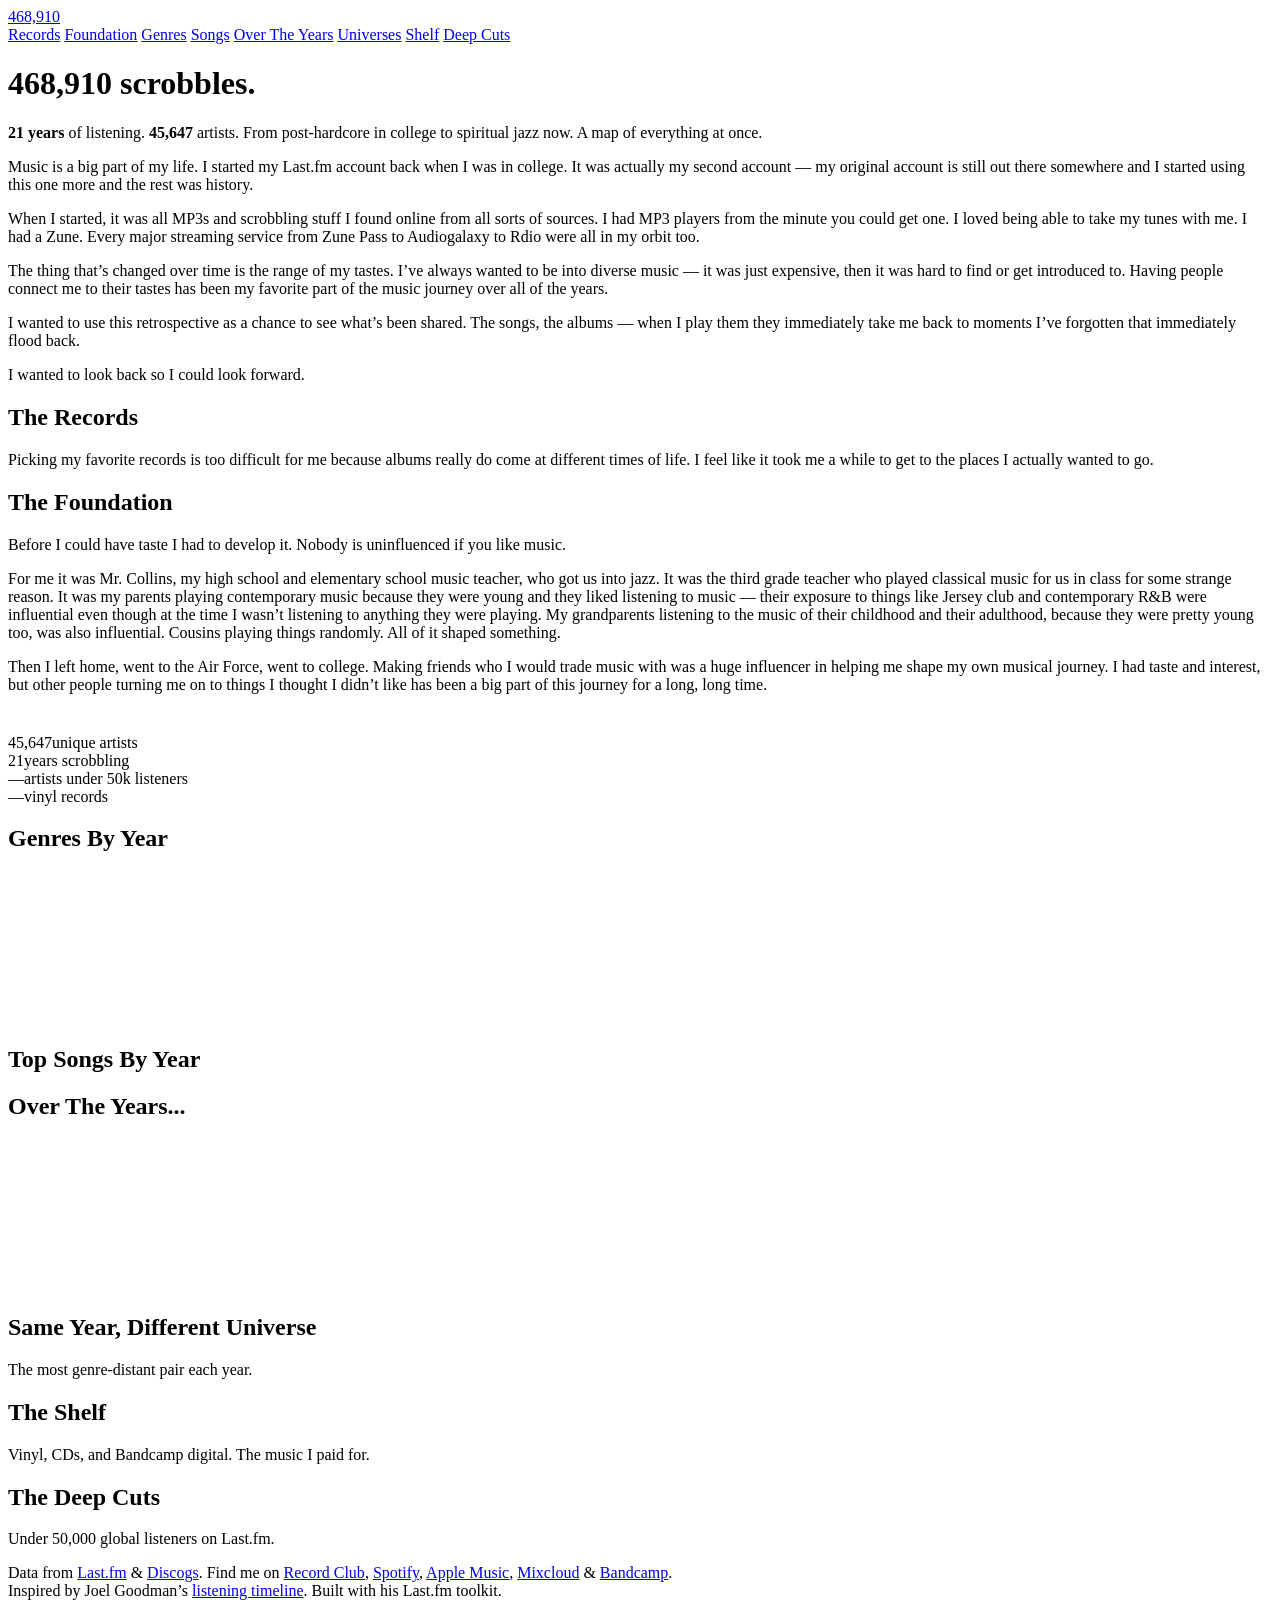
==== index.html @ 442b8048 "Add Bandcamp digital + Deerhunter CD to shelf, update display Shelf now shows vinyl, CD, and digital" ====
<!DOCTYPE html>
<html lang="en">
<head>
<meta charset="utf-8">
<meta name="viewport" content="width=device-width, initial-scale=1">
<meta name="apple-mobile-web-app-capable" content="yes">
<meta name="apple-mobile-web-app-status-bar-style" content="black-translucent">
<meta name="theme-color" content="#0a0a0f">
<title>Ron's Listening Journey</title>
<meta property="og:title" content="Ron's Listening Journey">
<meta name="description" content="A retrospective on Ron's eclectic music journey that's still ongoing. Powered by 21 years of Last.fm history, vinyl collection and thousands of playlists served.">
<meta property="og:description" content="A retrospective on Ron's eclectic music journey that's still ongoing. Powered by 21 years of Last.fm history, vinyl collection and thousands of playlists served.">
<meta property="og:type" content="website">
<meta property="og:url" content="https://listening.ronbronson.com/">
<meta property="og:image" content="https://listening.ronbronson.com/og-image.png">
<meta name="twitter:card" content="summary_large_image">
<meta name="twitter:title" content="Ron's Listening Journey">
<meta name="twitter:description" content="A retrospective on Ron's eclectic music journey that's still ongoing. Powered by 21 years of Last.fm history, vinyl collection and thousands of playlists served.">
<meta name="twitter:image" content="https://listening.ronbronson.com/og-image.png">
<link rel="manifest" href="manifest.json">
<link href="https://fonts.googleapis.com/css2?family=JetBrains+Mono:wght@400;700&family=Instrument+Sans:wght@400;600;700&family=Instrument+Serif&display=swap" rel="stylesheet">
<link rel="stylesheet" href="style.css">
</head>
<body>

<!-- Sticky Nav -->
<nav id="nav">
  <div class="nav-inner">
    <a href="#top" class="nav-brand mono">468,910</a>
    <div class="nav-links">
      <a href="#records">Records</a>
      <a href="#before">Foundation</a>
      <a href="#palette">Genres</a>
      <a href="#songs">Songs</a>
      <a href="#stays">Over The Years</a>
      <a href="#universes">Universes</a>
      <a href="#shelf">Shelf</a>
      <a href="#deep">Deep Cuts</a>
    </div>
  </div>
</nav>

<!-- Hero -->
<header class="hero" id="top">
  <h1><span class="num">468,910</span> scrobbles.</h1>
  <p class="sub">
    <strong>21 years</strong> of listening. <strong>45,647</strong> artists.
    From post-hardcore in college to spiritual jazz now.
    A map of everything at once.
  </p>
  <div class="last-scrobble" id="last-scrobble"></div>
</header>

<!-- Intro -->
<section class="prose" id="intro">
  <p>Music is a big part of my life. I started my Last.fm account back when I was in college. It was actually my second account &mdash; my original account is still out there somewhere and I started using this one more and the rest was history.</p>
  <p>When I started, it was all MP3s and scrobbling stuff I found online from all sorts of sources. I had MP3 players from the minute you could get one. I loved being able to take my tunes with me. I had a Zune. Every major streaming service from Zune Pass to Audiogalaxy to Rdio were all in my orbit too.</p>
  <p>The thing that&rsquo;s changed over time is the range of my tastes. I&rsquo;ve always wanted to be into diverse music &mdash; it was just expensive, then it was hard to find or get introduced to. Having people connect me to their tastes has been my favorite part of the music journey over all of the years.</p>
  <p>I wanted to use this retrospective as a chance to see what&rsquo;s been shared. The songs, the albums &mdash; when I play them they immediately take me back to moments I&rsquo;ve forgotten that immediately flood back.</p>
  <p class="kicker">I wanted to look back so I could look forward.</p>
</section>

<!-- Memorable Records -->
<section id="records">
  <h2>The Records</h2>
  <p class="lede">Picking my favorite records is too difficult for me because albums really do come at different times of life. I feel like it took me a while to get to the places I actually wanted to go.</p>
  <div class="album-grid" id="album-grid"></div>
</section>

<!-- The Foundation -->
<section id="before">
  <h2>The Foundation</h2>
  <div class="prose" style="padding:0;margin-bottom:2.5rem">
    <p>Before I could have taste I had to develop it. Nobody is uninfluenced if you like music.</p>
    <p>For me it was Mr. Collins, my high school and elementary school music teacher, who got us into jazz. It was the third grade teacher who played classical music for us in class for some strange reason. It was my parents playing contemporary music because they were young and they liked listening to music &mdash; their exposure to things like Jersey club and contemporary R&amp;B were influential even though at the time I wasn&rsquo;t listening to anything they were playing. My grandparents listening to the music of their childhood and their adulthood, because they were pretty young too, was also influential. Cousins playing things randomly. All of it shaped something.</p>
    <p>Then I left home, went to the Air Force, went to college. Making friends who I would trade music with was a huge influencer in helping me shape my own musical journey. I had taste and interest, but other people turning me on to things I thought I didn&rsquo;t like has been a big part of this journey for a long, long time.</p>
  </div>
  <div id="eras-list"></div>
</section>

<!-- Stats -->
<section>
  <div class="stat-row">
    <div class="stat"><span class="stat-num mono">45,647</span><span class="stat-label">unique artists</span></div>
    <div class="stat"><span class="stat-num mono">21</span><span class="stat-label">years scrobbling</span></div>
    <div class="stat"><span class="stat-num mono" id="stat-obscure">&mdash;</span><span class="stat-label">artists under 50k listeners</span></div>
    <div class="stat"><span class="stat-num mono" id="stat-vinyl">&mdash;</span><span class="stat-label">vinyl records</span></div>
  </div>
</section>

<!-- Genres By Year -->
<section id="palette">
  <h2>Genres By Year</h2>
  <div id="stream-wrap"><svg id="stream-chart"></svg></div>
  <div class="stream-legend" id="stream-legend"></div>
</section>

<!-- Top Songs By Year -->
<section id="songs">
  <h2>Top Songs By Year</h2>
  <div class="year-grid" id="tracks-grid"></div>
</section>

<!-- Over The Years -->
<section id="stays">
  <h2>Over The Years...</h2>
  <div id="bump-wrap"><svg id="bump-chart"></svg></div>
</section>

<!-- Same Year Different Universe -->
<section id="universes">
  <h2>Same Year, Different Universe</h2>
  <p class="lede">The most genre-distant pair each year.</p>
  <div class="contrast-grid" id="contrast-grid"></div>
</section>

<!-- The Shelf -->
<section id="shelf">
  <h2>The Shelf</h2>
  <p class="lede">Vinyl, CDs, and Bandcamp digital. The music I paid for.</p>
  <div class="vinyl-grid" id="vinyl-grid"></div>
</section>

<!-- Facts -->
<section><div class="facts-grid" id="facts-grid"></div></section>

<!-- Deep Cuts -->
<section id="deep">
  <h2>The Deep Cuts</h2>
  <p class="lede">Under 50,000 global listeners on Last.fm.</p>
  <ul class="obscure-list" id="obscure-list"></ul>
</section>

<footer>
  Data from <a href="https://last.fm/user/statechampion">Last.fm</a> &amp;
  <a href="https://www.discogs.com/user/quarterback/collection">Discogs</a>.
  Find me on <a href="https://record.club/ron">Record Club</a>,
  <a href="https://open.spotify.com/user/ronbronson">Spotify</a>,
  <a href="https://music.apple.com/profile/ronbronson">Apple Music</a>,
  <a href="https://www.mixcloud.com/908RB/">Mixcloud</a> &amp;
  <a href="https://bandcamp.com/quarterback">Bandcamp</a>.
  <br>Inspired by Joel Goodman&rsquo;s <a href="https://joelgoodman.co/timeline/">listening timeline</a>. Built with his Last.fm toolkit.
  <br><span class="colophon">Python &middot; Last.fm API &middot; Discogs API &middot; D3.js &middot; iTunes Search API &middot; Deezer &middot; GitHub Pages</span>
</footer>

<div class="tooltip" id="tooltip"></div>

<!-- Audio player (global, reused) -->
<audio id="global-audio" preload="none"></audio>

<script src="https://d3js.org/d3.v7.min.js"></script>
<script src="app.js"></script>
</body>
</html>
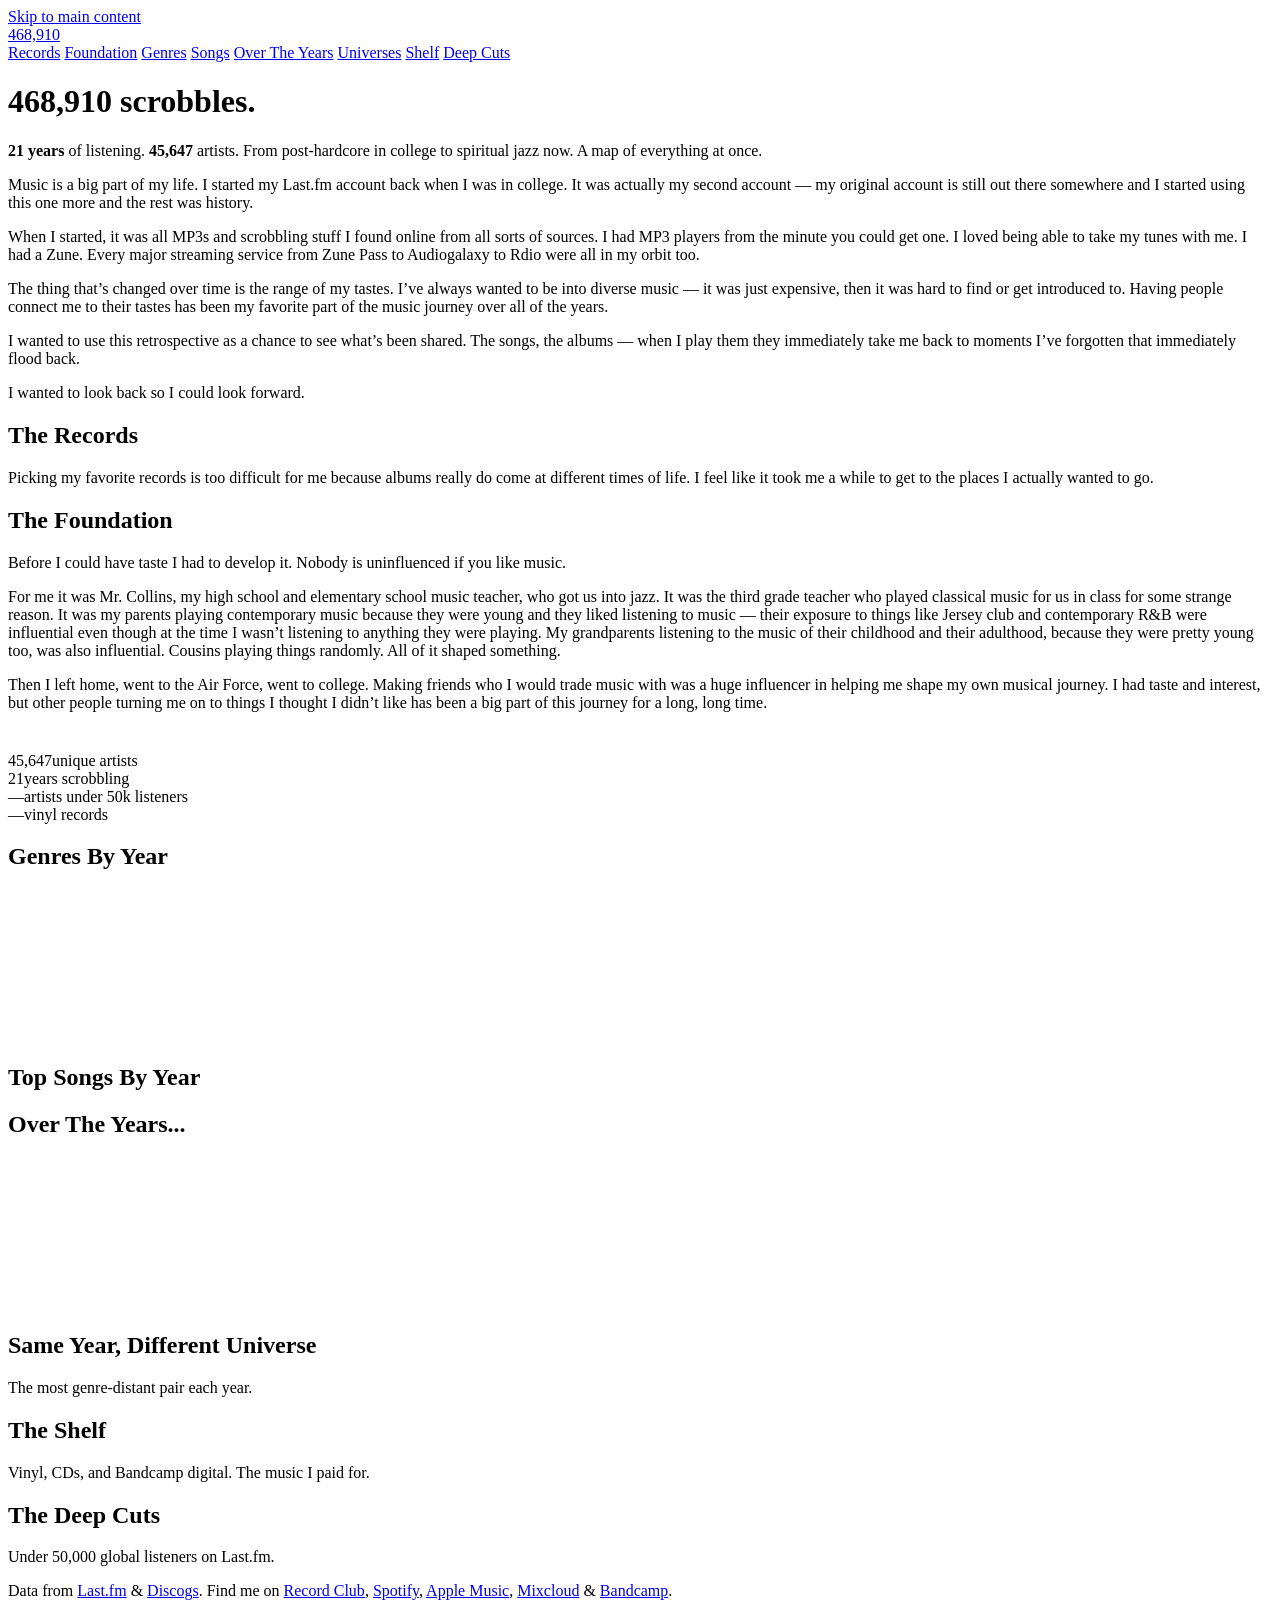
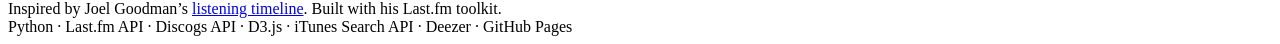
==== commit 0c3b4e1c: "Add WCAG 2.1 AA accessibility improvements HTML: skip-to-content link, aria-label on nav, main eleme" ====
--- a/index.html
+++ b/index.html
@@ -23,10 +23,13 @@
 </head>
 <body>
 
+<!-- Skip to content -->
+<a href="#main-content" class="skip-link">Skip to main content</a>
+
 <!-- Sticky Nav -->
-<nav id="nav">
+<nav id="nav" aria-label="Main navigation">
   <div class="nav-inner">
-    <a href="#top" class="nav-brand mono">468,910</a>
+    <a href="#top" class="nav-brand mono" aria-label="468,910 scrobbles — go to top">468,910</a>
     <div class="nav-links">
       <a href="#records">Records</a>
       <a href="#before">Foundation</a>
@@ -41,6 +44,7 @@
 </nav>
 
 <!-- Hero -->
+<main id="main-content">
 <header class="hero" id="top">
   <h1><span class="num">468,910</span> scrobbles.</h1>
   <p class="sub">
@@ -48,7 +52,7 @@
     From post-hardcore in college to spiritual jazz now.
     A map of everything at once.
   </p>
-  <div class="last-scrobble" id="last-scrobble"></div>
+  <div class="last-scrobble" id="last-scrobble" aria-live="polite"></div>
 </header>
 
 <!-- Intro -->
@@ -131,6 +135,8 @@
   <ul class="obscure-list" id="obscure-list"></ul>
 </section>
 
+</main>
+
 <footer>
   Data from <a href="https://last.fm/user/statechampion">Last.fm</a> &amp;
   <a href="https://www.discogs.com/user/quarterback/collection">Discogs</a>.
@@ -143,7 +149,7 @@
   <br><span class="colophon">Python &middot; Last.fm API &middot; Discogs API &middot; D3.js &middot; iTunes Search API &middot; Deezer &middot; GitHub Pages</span>
 </footer>
 
-<div class="tooltip" id="tooltip"></div>
+<div class="tooltip" id="tooltip" role="tooltip"></div>
 
 <!-- Audio player (global, reused) -->
 <audio id="global-audio" preload="none"></audio>
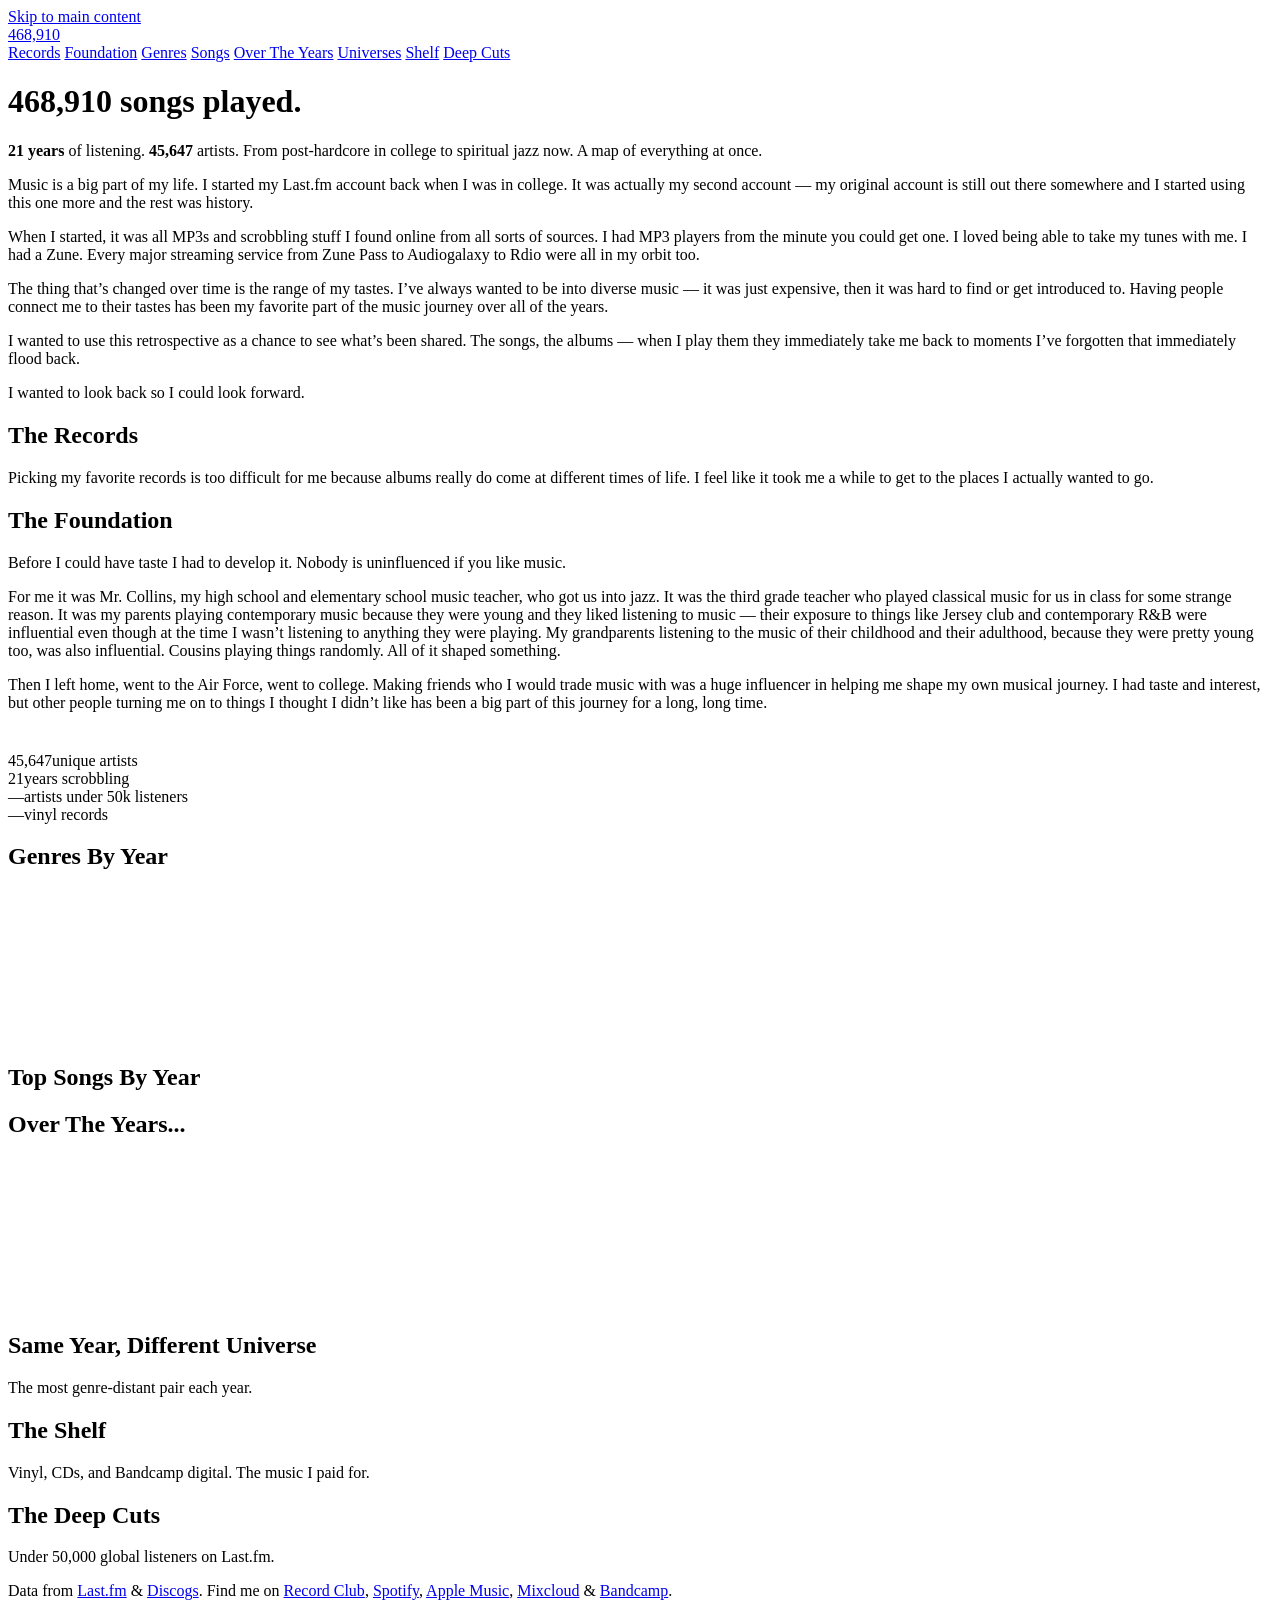
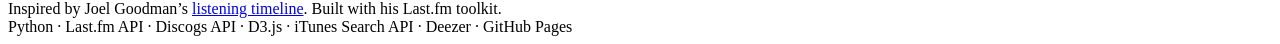
==== commit 82683bf1: "Rename title to Listening Autobiography, hero to songs played Title and OG tags updated. Hero headli" ====
--- a/index.html
+++ b/index.html
@@ -6,15 +6,15 @@
 <meta name="apple-mobile-web-app-capable" content="yes">
 <meta name="apple-mobile-web-app-status-bar-style" content="black-translucent">
 <meta name="theme-color" content="#0a0a0f">
-<title>Ron's Listening Journey</title>
-<meta property="og:title" content="Ron's Listening Journey">
+<title>Ron's Listening Autobiography</title>
+<meta property="og:title" content="Ron's Listening Autobiography">
 <meta name="description" content="A retrospective on Ron's eclectic music journey that's still ongoing. Powered by 21 years of Last.fm history, vinyl collection and thousands of playlists served.">
 <meta property="og:description" content="A retrospective on Ron's eclectic music journey that's still ongoing. Powered by 21 years of Last.fm history, vinyl collection and thousands of playlists served.">
 <meta property="og:type" content="website">
 <meta property="og:url" content="https://listening.ronbronson.com/">
 <meta property="og:image" content="https://listening.ronbronson.com/og-image.png">
 <meta name="twitter:card" content="summary_large_image">
-<meta name="twitter:title" content="Ron's Listening Journey">
+<meta name="twitter:title" content="Ron's Listening Autobiography">
 <meta name="twitter:description" content="A retrospective on Ron's eclectic music journey that's still ongoing. Powered by 21 years of Last.fm history, vinyl collection and thousands of playlists served.">
 <meta name="twitter:image" content="https://listening.ronbronson.com/og-image.png">
 <link rel="manifest" href="manifest.json">
@@ -46,7 +46,7 @@
 <!-- Hero -->
 <main id="main-content">
 <header class="hero" id="top">
-  <h1><span class="num">468,910</span> scrobbles.</h1>
+  <h1><span class="num">468,910</span> songs played.</h1>
   <p class="sub">
     <strong>21 years</strong> of listening. <strong>45,647</strong> artists.
     From post-hardcore in college to spiritual jazz now.
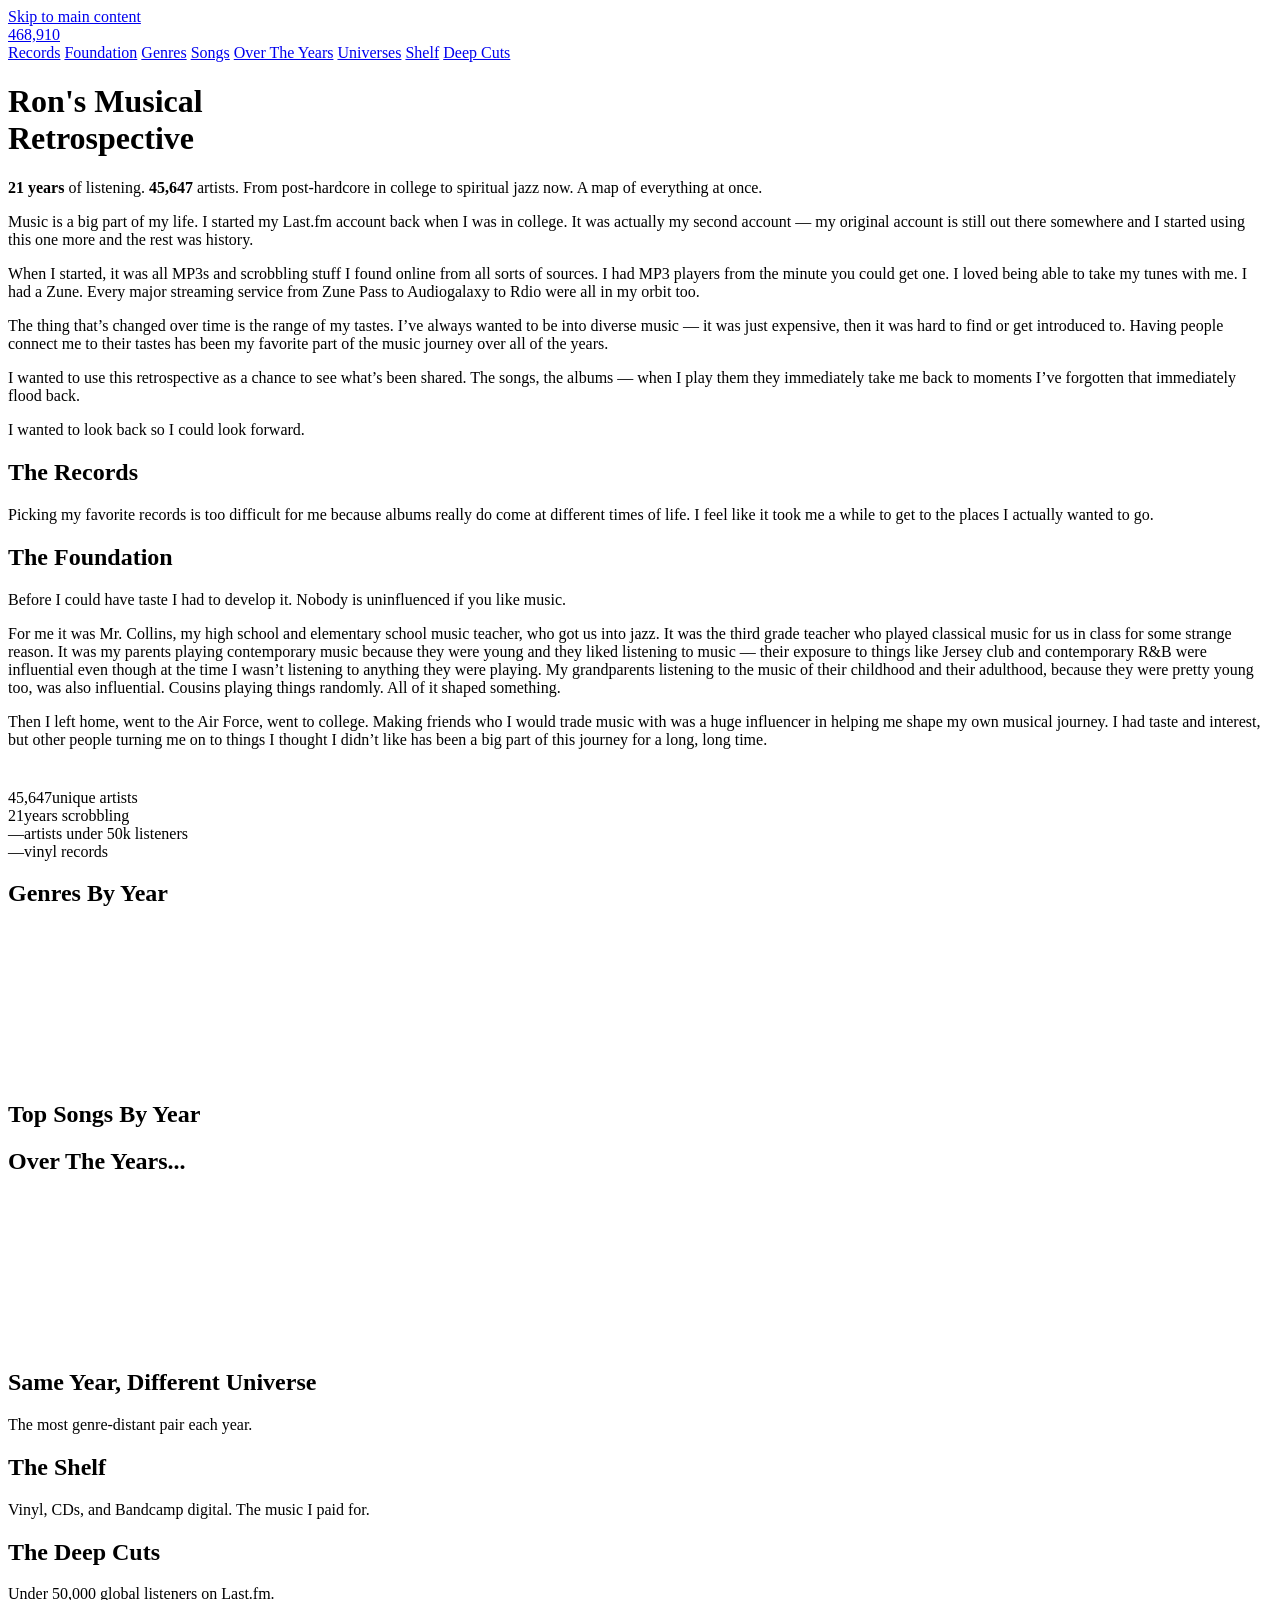
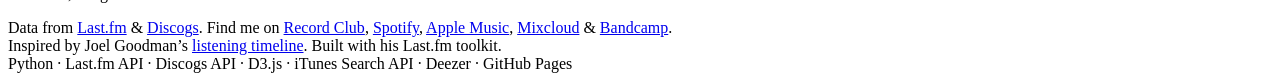
==== commit f7ef7557: "Hero headline to Ron's Musical Retrospective, keep scrobble count in nav https://claude.ai/code/sess" ====
--- a/index.html
+++ b/index.html
@@ -46,7 +46,7 @@
 <!-- Hero -->
 <main id="main-content">
 <header class="hero" id="top">
-  <h1><span class="num">468,910</span> songs played.</h1>
+  <h1>Ron's Musical<br>Retrospective</h1>
   <p class="sub">
     <strong>21 years</strong> of listening. <strong>45,647</strong> artists.
     From post-hardcore in college to spiritual jazz now.
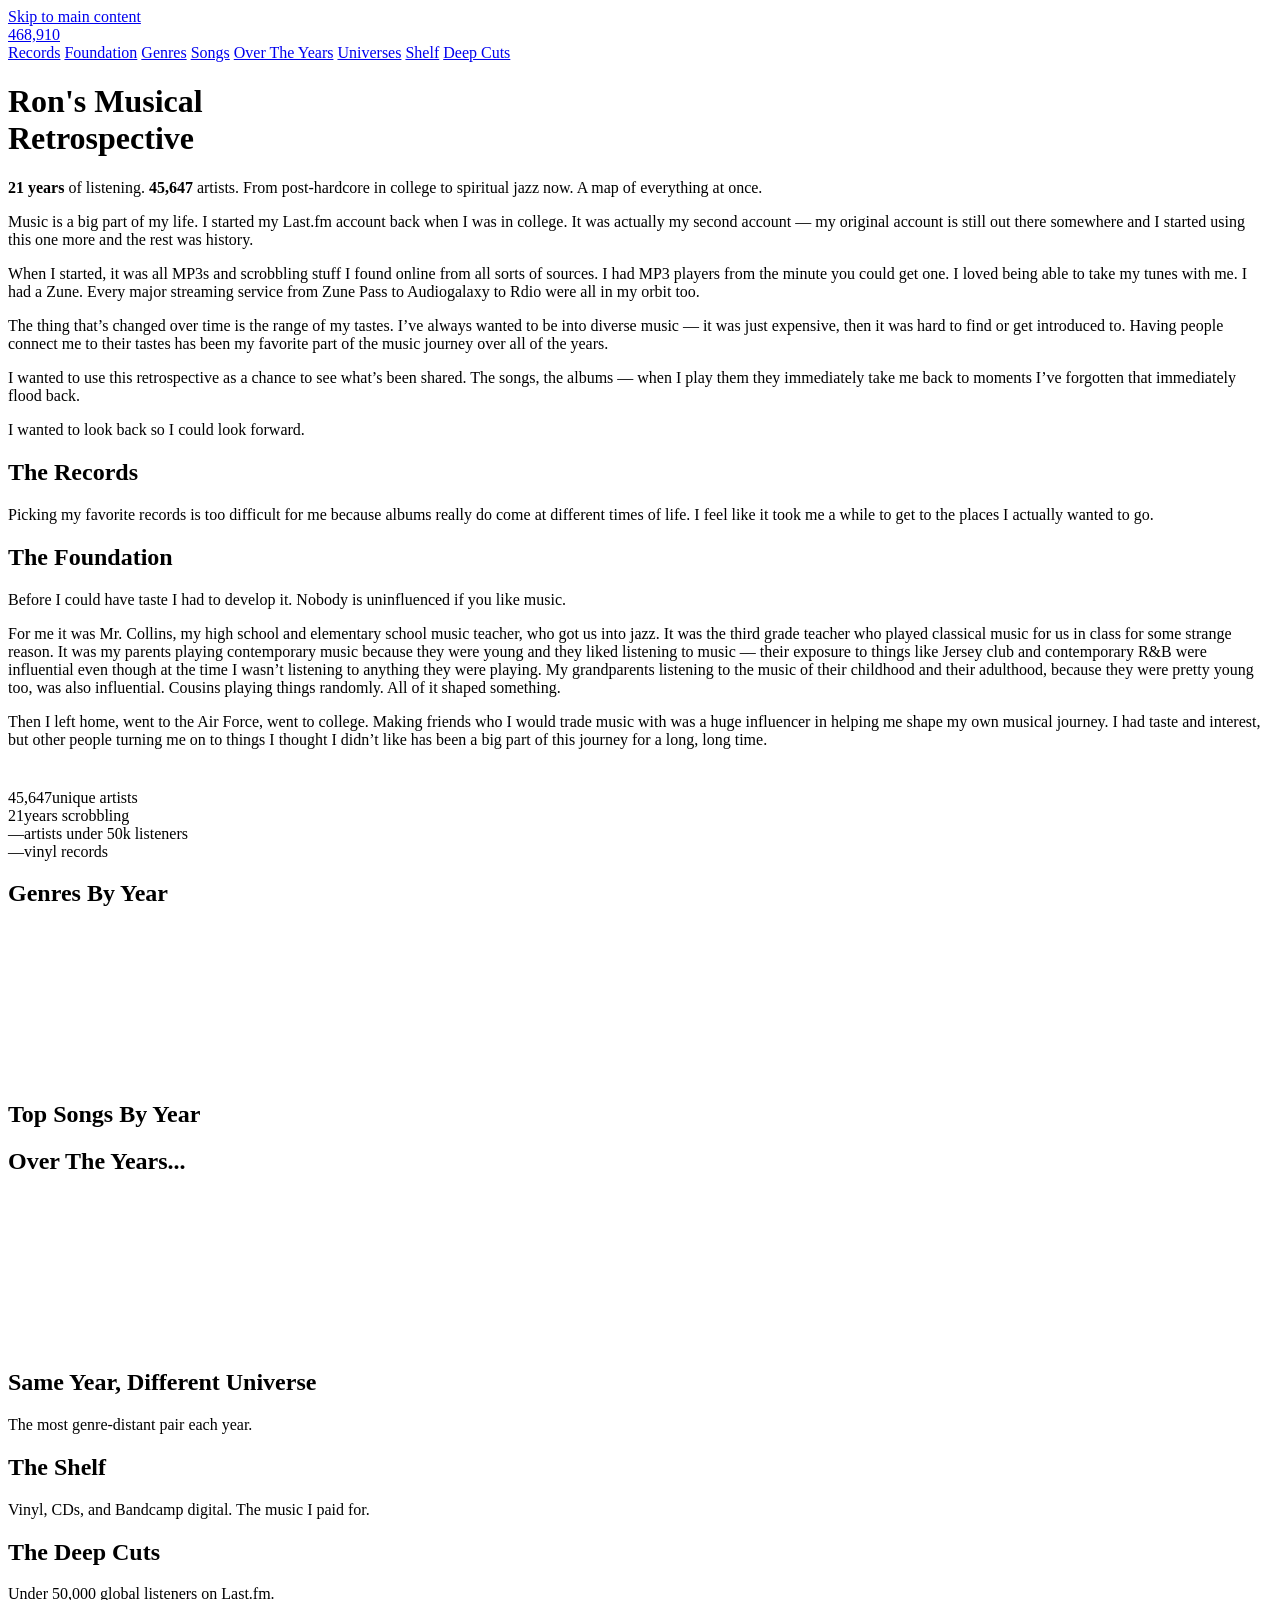
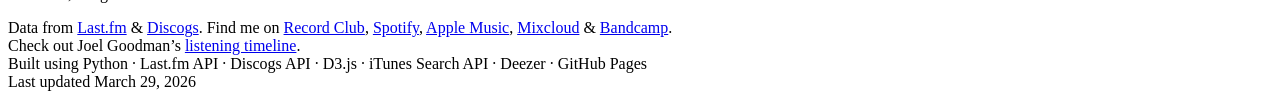
==== commit f517e7d1: "Update footer: remove toolkit credit, add Built using, last updated date https://claude.ai/code/sess" ====
--- a/index.html
+++ b/index.html
@@ -145,8 +145,9 @@
   <a href="https://music.apple.com/profile/ronbronson">Apple Music</a>,
   <a href="https://www.mixcloud.com/908RB/">Mixcloud</a> &amp;
   <a href="https://bandcamp.com/quarterback">Bandcamp</a>.
-  <br>Inspired by Joel Goodman&rsquo;s <a href="https://joelgoodman.co/timeline/">listening timeline</a>. Built with his Last.fm toolkit.
-  <br><span class="colophon">Python &middot; Last.fm API &middot; Discogs API &middot; D3.js &middot; iTunes Search API &middot; Deezer &middot; GitHub Pages</span>
+  <br>Check out Joel Goodman&rsquo;s <a href="https://joelgoodman.co/timeline/">listening timeline</a>.
+  <br><span class="colophon">Built using Python &middot; Last.fm API &middot; Discogs API &middot; D3.js &middot; iTunes Search API &middot; Deezer &middot; GitHub Pages</span>
+  <br><span class="colophon">Last updated March 29, 2026</span>
 </footer>
 
 <div class="tooltip" id="tooltip" role="tooltip"></div>
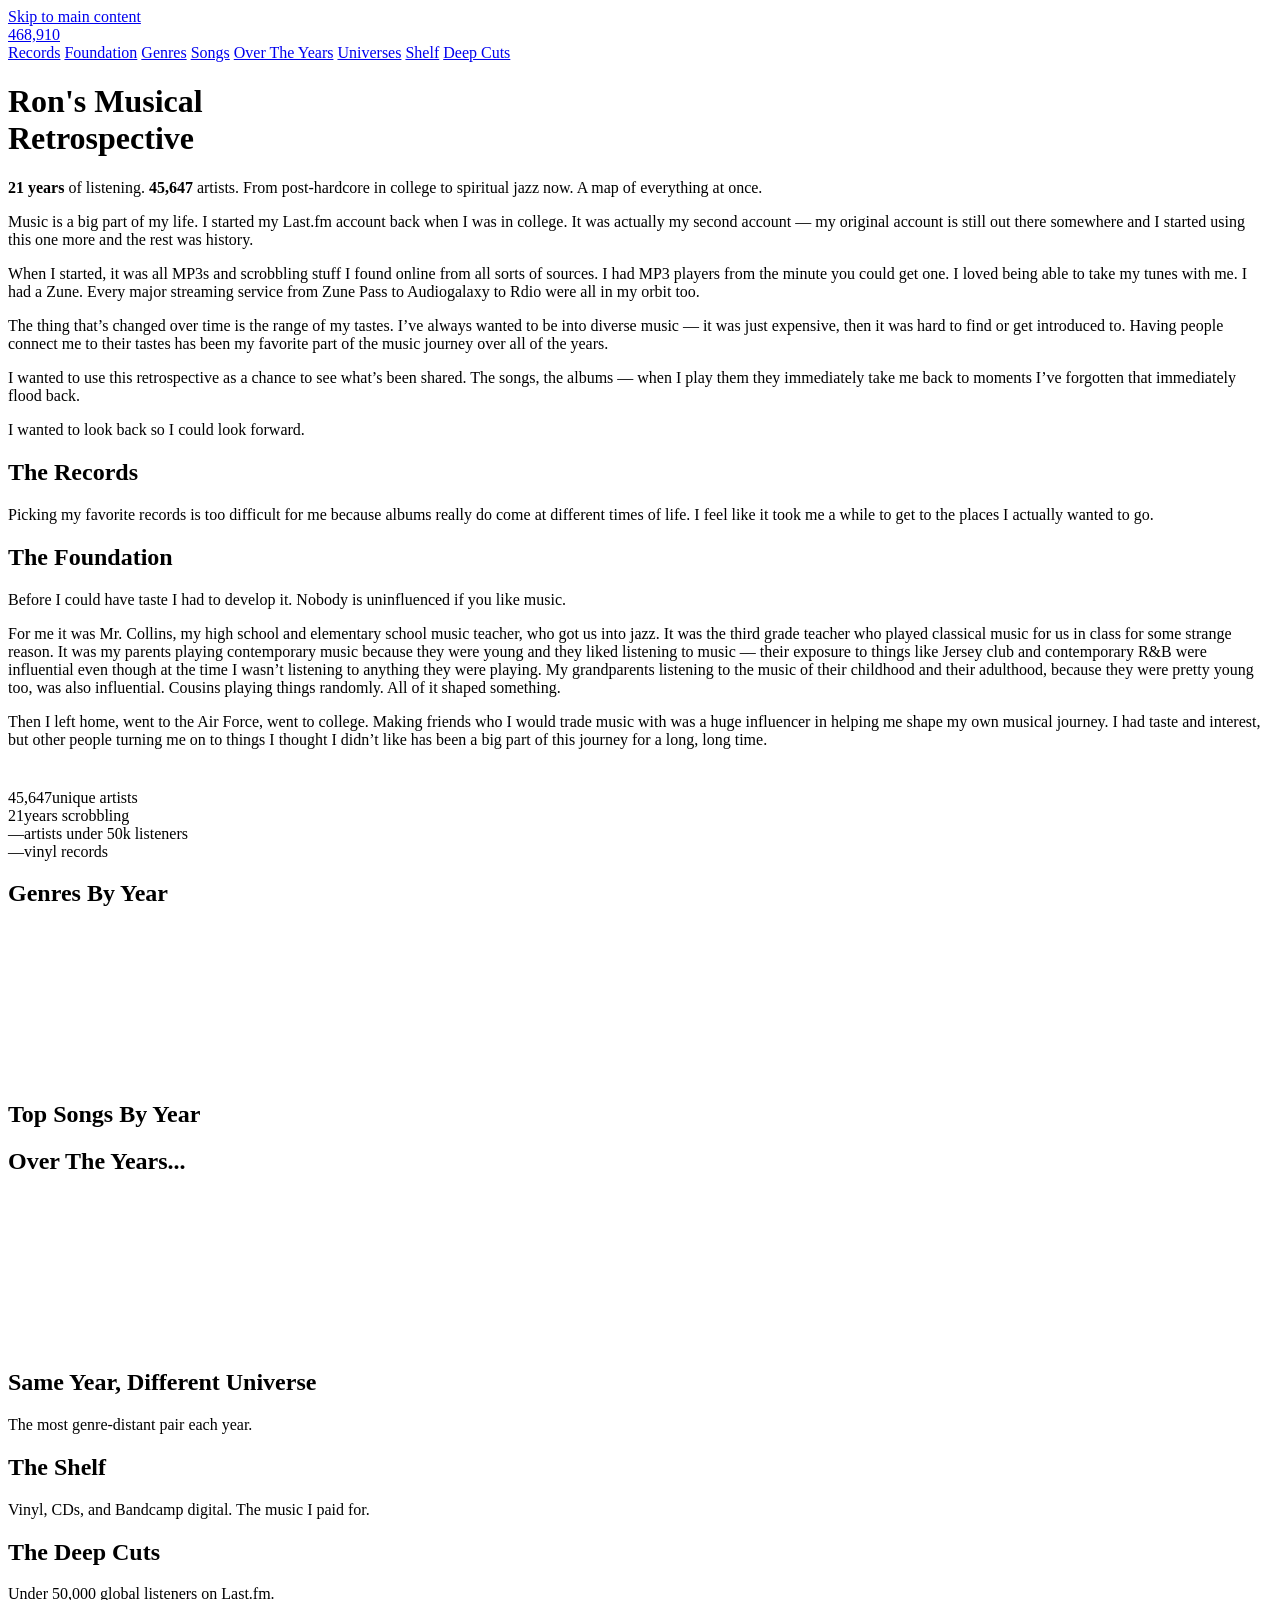
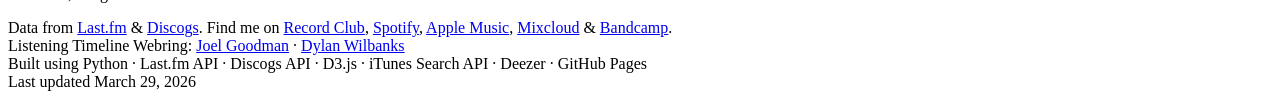
==== commit 80cd0571: "Add listening timeline webring footer with Joel and Dylan links Replace the single Joel Goodman shou" ====
--- a/index.html
+++ b/index.html
@@ -145,7 +145,7 @@
   <a href="https://music.apple.com/profile/ronbronson">Apple Music</a>,
   <a href="https://www.mixcloud.com/908RB/">Mixcloud</a> &amp;
   <a href="https://bandcamp.com/quarterback">Bandcamp</a>.
-  <br>Check out Joel Goodman&rsquo;s <a href="https://joelgoodman.co/timeline/">listening timeline</a>.
+  <br><span class="webring">Listening Timeline Webring: <a href="https://joelgoodman.co/timeline/">Joel Goodman</a> &middot; <a href="https://music.dylanwilbanks.com/">Dylan Wilbanks</a></span>
   <br><span class="colophon">Built using Python &middot; Last.fm API &middot; Discogs API &middot; D3.js &middot; iTunes Search API &middot; Deezer &middot; GitHub Pages</span>
   <br><span class="colophon">Last updated March 29, 2026</span>
 </footer>
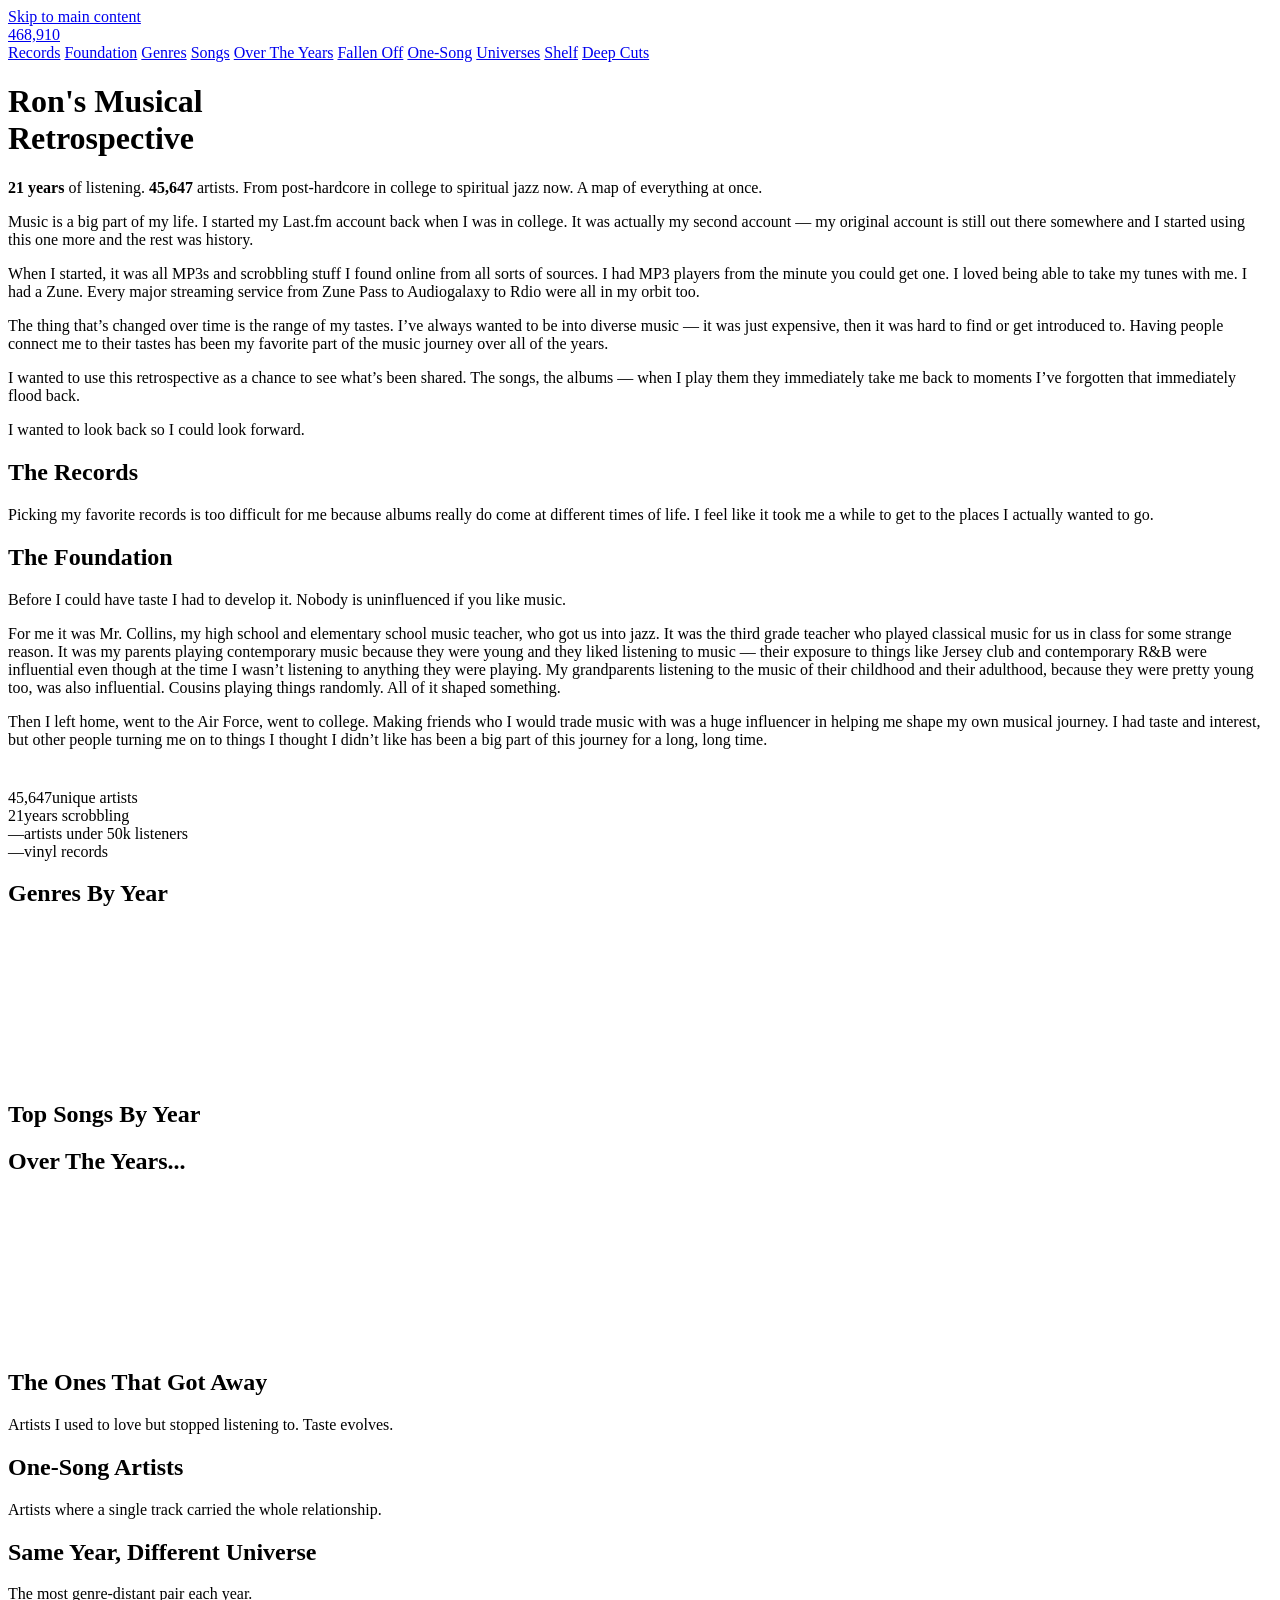
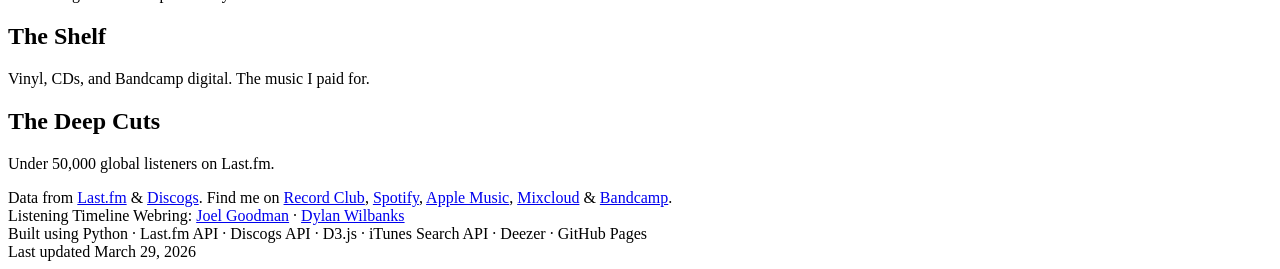
==== commit abdd4d5f: "Add Fallen Off, One-Song Artists, Lifers, and era tabs sections Inspired by Dylan Wilbanks' music si" ====
--- a/index.html
+++ b/index.html
@@ -36,6 +36,8 @@
       <a href="#palette">Genres</a>
       <a href="#songs">Songs</a>
       <a href="#stays">Over The Years</a>
+      <a href="#fallen">Fallen Off</a>
+      <a href="#one-song">One-Song</a>
       <a href="#universes">Universes</a>
       <a href="#shelf">Shelf</a>
       <a href="#deep">Deep Cuts</a>
@@ -79,6 +81,7 @@
     <p>For me it was Mr. Collins, my high school and elementary school music teacher, who got us into jazz. It was the third grade teacher who played classical music for us in class for some strange reason. It was my parents playing contemporary music because they were young and they liked listening to music &mdash; their exposure to things like Jersey club and contemporary R&amp;B were influential even though at the time I wasn&rsquo;t listening to anything they were playing. My grandparents listening to the music of their childhood and their adulthood, because they were pretty young too, was also influential. Cousins playing things randomly. All of it shaped something.</p>
     <p>Then I left home, went to the Air Force, went to college. Making friends who I would trade music with was a huge influencer in helping me shape my own musical journey. I had taste and interest, but other people turning me on to things I thought I didn&rsquo;t like has been a big part of this journey for a long, long time.</p>
   </div>
+  <div class="era-tabs" id="era-tabs"></div>
   <div id="eras-list"></div>
 </section>
 
@@ -109,6 +112,21 @@
 <section id="stays">
   <h2>Over The Years...</h2>
   <div id="bump-wrap"><svg id="bump-chart"></svg></div>
+  <div class="lifers-callout" id="lifers-callout"></div>
+</section>
+
+<!-- Fallen Off -->
+<section id="fallen">
+  <h2>The Ones That Got Away</h2>
+  <p class="lede">Artists I used to love but stopped listening to. Taste evolves.</p>
+  <div class="fallen-grid" id="fallen-grid"></div>
+</section>
+
+<!-- One-Song Artists -->
+<section id="one-song">
+  <h2>One-Song Artists</h2>
+  <p class="lede">Artists where a single track carried the whole relationship.</p>
+  <div class="one-song-list" id="one-song-list"></div>
 </section>
 
 <!-- Same Year Different Universe -->
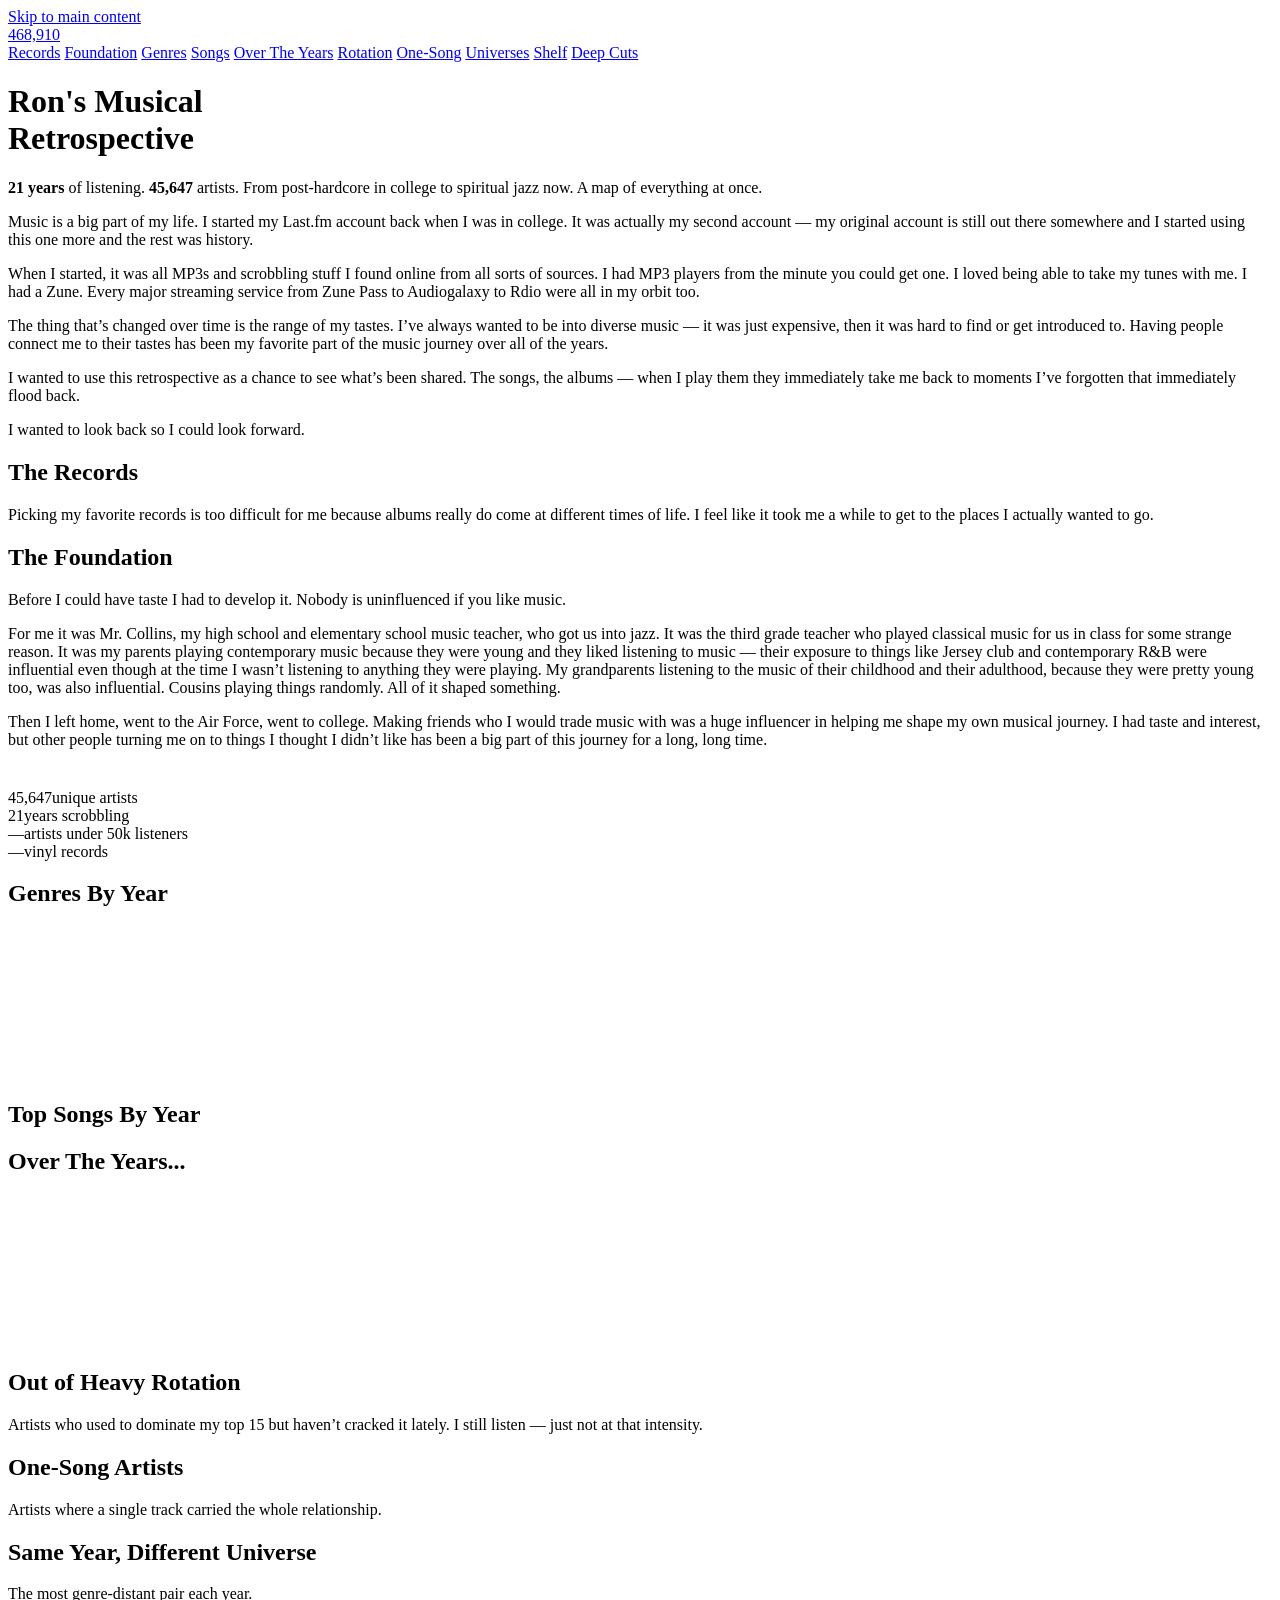
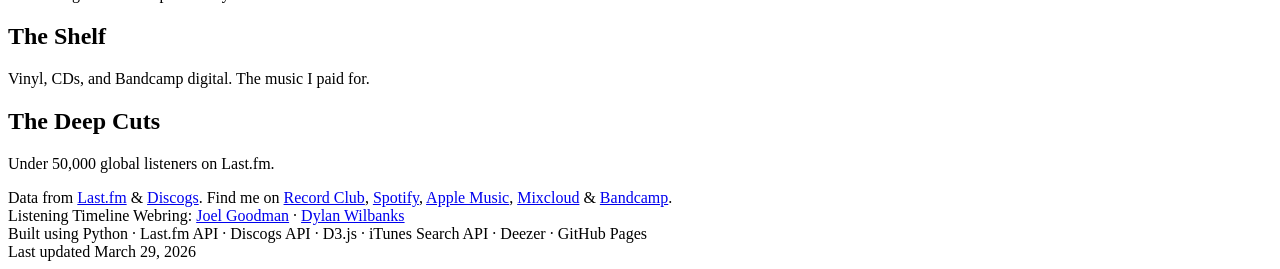
==== commit b915d4d8: "Fix Lifers year math and reframe Fallen Off section - Lifers: show actual span (e.g. "16-year run") " ====
--- a/index.html
+++ b/index.html
@@ -36,7 +36,7 @@
       <a href="#palette">Genres</a>
       <a href="#songs">Songs</a>
       <a href="#stays">Over The Years</a>
-      <a href="#fallen">Fallen Off</a>
+      <a href="#fallen">Rotation</a>
       <a href="#one-song">One-Song</a>
       <a href="#universes">Universes</a>
       <a href="#shelf">Shelf</a>
@@ -117,8 +117,8 @@
 
 <!-- Fallen Off -->
 <section id="fallen">
-  <h2>The Ones That Got Away</h2>
-  <p class="lede">Artists I used to love but stopped listening to. Taste evolves.</p>
+  <h2>Out of Heavy Rotation</h2>
+  <p class="lede">Artists who used to dominate my top 15 but haven&rsquo;t cracked it lately. I still listen &mdash; just not at that intensity.</p>
   <div class="fallen-grid" id="fallen-grid"></div>
 </section>
 
